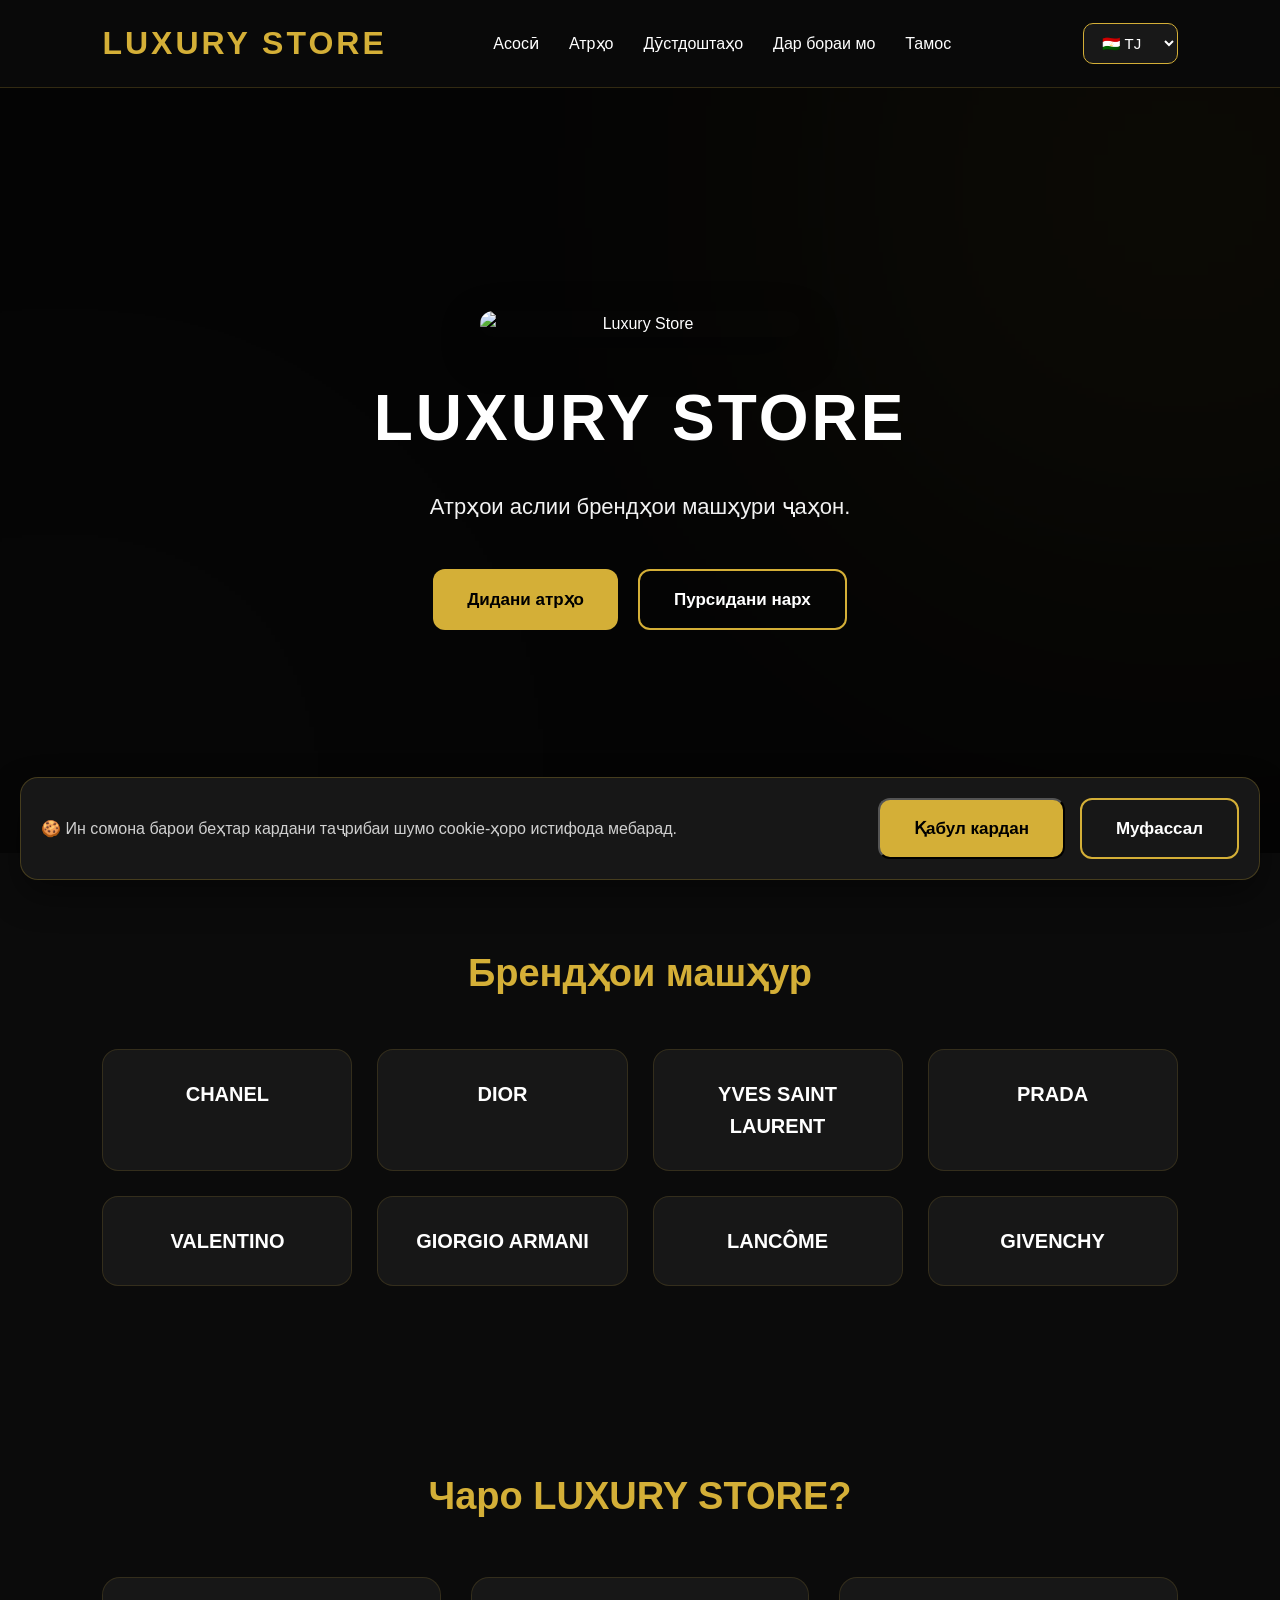
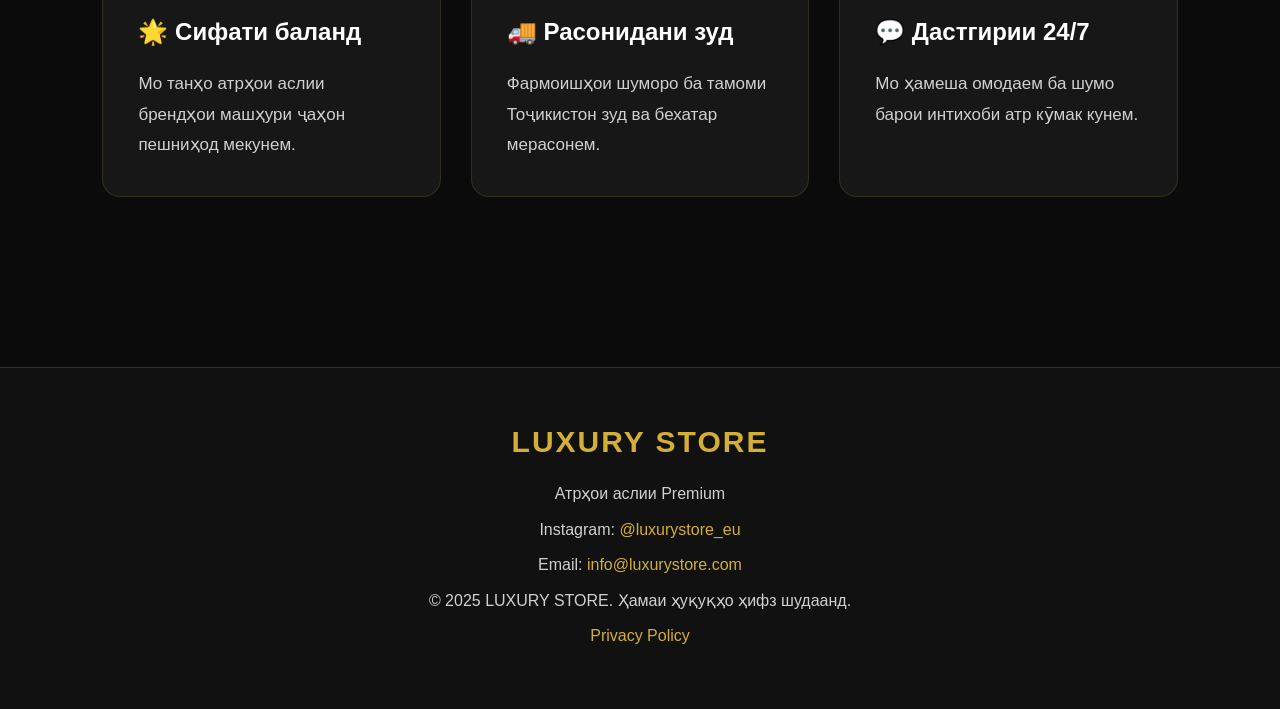
==== index.html @ d5d7edc0 "Update index.html" ====
<!DOCTYPE html>
<html lang="tg">

<head>
 <!-- Google tag (gtag.js) -->
<script async src="https://www.googletagmanager.com/gtag/js?id=G-QPQLWYE8CZ"></script>
<script>
  window.dataLayer = window.dataLayer || [];
  function gtag(){dataLayer.push(arguments);}
  gtag('js', new Date());

  gtag('config', 'G-QPQLWYE8CZ');
</script>
<meta charset="UTF-8">
<meta name="viewport" content="width=device-width, initial-scale=1.0">

<title>LUXURY STORE</title>

<meta name="description" content="Original Premium Perfumes">
<meta name="keywords" content="Perfume, Luxury, Chanel, Dior, YSL">

<link rel="stylesheet" href="style.css">

<link rel="manifest" href="manifest.json">
<meta name="theme-color" content="#000000">
</head>

<body>
<div id="installBanner">

<h2>📱 Install LUXURY STORE</h2>

<p>Install the app for faster access.</p>

<button id="installBtn">
Install
</button>

</div>
<header>

<div class="logo">

LUXURY STORE

</div>

<div class="menu-toggle" id="menu-toggle">

☰

</div>

<nav id="nav">

<a href="index.html" id="home">
Асосӣ
</a>

<a href="products.html" id="perfumes">
Атрҳо
</a>

<a href="favorites.html" id="favoritesLink">
 Favorites
</a>

<a href="#about" id="aboutLink">
Дар бораи мо
</a>

<a href="#contact" id="contactLink">
Тамос
</a>

</nav>

<div class="language-box">

<select id="language">

<option value="tj">🇹🇯 TJ</option>

<option value="ru">🇷🇺 RU</option>

<option value="en">🇬🇧 EN</option>

<option value="de">🇩🇪 DE</option>

</select>

</div>

</header>

<section class="hero">

<div class="hero-content">
<img src="images/hero.jpg"
     alt="Luxury Store"
     class="hero-image">
<h1 id="heroTitle">

LUXURY STORE

</h1>

<p id="heroText">

Атрҳои аслӣ аз брендҳои машҳури ҷаҳон.

</p>

<div class="hero-buttons">

<a href="products.html" class="btn" id="shop">

Дидани атрҳо

</a>

<a href="https://instagram.com/luxurystore_eu"

target="_blank"

class="btn2"

id="price">

Пурсидани нарх

</a>

</div>

</div>

</section>
<!-- =========================
     BRANDS
========================= -->

<section class="brands">

<h2 id="brands">
Брендҳои машҳур
</h2>

<div class="brand-grid">

<div>CHANEL</div>

<div>DIOR</div>

<div>YVES SAINT LAURENT</div>

<div>PRADA</div>

<div>VALENTINO</div>

<div>GIORGIO ARMANI</div>

<div>LANCÔME</div>

<div>GIVENCHY</div>

</div>

</section>

<!-- =========================
     ABOUT
========================= -->

<section id="about" class="about">

<h2 id="why">
Чаро LUXURY STORE?
</h2>

<div class="about-grid">

<div class="box">

<h3 id="quality">
🌟 Сифати баланд
</h3>

<p id="qualityText">
Мо танҳо атрҳои аслӣ аз брендҳои машҳури ҷаҳон пешниҳод мекунем.
</p>

</div>

<div class="box">

<h3 id="delivery">
🚚 Расонидани зуд
</h3>

<p id="deliveryText">
Фармоишҳоро ба тамоми Тоҷикистон бо суръат ва бехатарӣ мерасонем.
</p>

</div>

<div class="box">

<h3 id="support">
💬 Дастгирии 24/7
</h3>

<p id="supportText">
Мо ҳамеша омодаем ба ҳамаи саволҳои шумо ҷавоб диҳем ва дар интихоби атри мувофиқ кӯмак кунем.
</p>

</div>

</div>

</section>
<!-- =========================
     FOOTER
========================= -->

<footer id="contact">

<h2>LUXURY STORE</h2>

<p id="footerText">
Original Premium Perfumes
</p>

<p>

<span id="instagramLabel">
Instagram:
</span>

<a href="https://instagram.com/luxurystore_eu" target="_blank">
@luxurystore_eu
</a>

</p>

<p>

<span id="emailLabel">
Email:
</span>

<a href="mailto:info@luxurestore.com">
info@luxurystore.com
</a>

</p>

<p id="copyright">
© 2025 LUXURY STORE. All Rights Reserved.
</p>
<p>
<a href="privacy.html">
Privacy Policy
</a>
</p>
</footer>

<!-- =========================
     BACK TO TOP
========================= -->

<button id="topBtn" onclick="topFunction()">
↑
</button>

<!-- =========================
     COOKIES BANNER
========================= -->

<div id="cookieBanner" class="cookie-banner">

    <div class="cookie-text" id="cookiesText">
        🍪 This website uses cookies to improve your experience.
    </div>

    <div class="cookie-buttons">

        <button id="acceptCookies" class="btn">
            <span id="acceptCookiesText">Accept</span>
        </button>

        <a href="privacy.html" class="btn2" id="learnMore">
            Learn More
        </a>

    </div>

</div>

<!-- =========================
     JAVASCRIPT
========================= -->

<script src="languages.js"></script>
<script src="script.js"></script>

</body>
</html>
---- style.css ----
/* ===================================
   LUXURY STORE
   PREMIUM STYLE
=================================== */

*{
margin:0;
padding:0;
box-sizing:border-box;
}

html{
scroll-behavior:smooth;
}

body{
font-family:Arial,Helvetica,sans-serif;
background:#0b0b0b;
color:#fff;
line-height:1.6;
overflow-x:hidden;
}

/* ===================================
HEADER
=================================== */

header{
position:sticky;
top:0;
z-index:1000;
display:flex;
justify-content:space-between;
align-items:center;
padding:18px 8%;
background:rgba(10,10,10,.95);
backdrop-filter:blur(15px);
border-bottom:1px solid rgba(212,175,55,.2);
}

.logo{
font-size:32px;
font-weight:700;
letter-spacing:3px;
color:#d4af37;
user-select:none;
}

/* ===================================
NAVIGATION
=================================== */

nav{
display:flex;
align-items:center;
gap:30px;
}

nav a{
color:#fff;
text-decoration:none;
font-size:16px;
font-weight:500;
position:relative;
transition:.3s;
}

nav a:hover{
color:#d4af37;
}

nav a::after{
content:"";
position:absolute;
left:0;
bottom:-6px;
width:0;
height:2px;
background:#d4af37;
transition:.3s;
}

nav a:hover::after{
width:100%;
}

/* ===================================
LANGUAGE
=================================== */

.language-box{
margin-left:25px;
}

.language-box select{
background:#181818;
color:#fff;
border:1px solid #d4af37;
padding:10px 14px;
border-radius:10px;
cursor:pointer;
font-size:15px;
outline:none;
transition:.3s;
}

.language-box select:hover{
border-color:#f2c94c;
}

/* ===================================
MOBILE MENU
=================================== */

.menu-toggle{
display:none;
font-size:30px;
cursor:pointer;
color:#d4af37;
user-select:none;
}

/* ===================================
HERO
=================================== */
.hero{
position:relative;
display:flex;
justify-content:center;
align-items:center;
text-align:center;
min-height:85vh;
padding:120px 8%;
overflow:hidden;

background:
linear-gradient(rgba(0,0,0,.65),rgba(0,0,0,.65)),
url("images/hero.jpg");

background-size:cover;
background-position:center;
background-repeat:no-repeat;
}

.hero-content{
position:relative;
z-index:2;
max-width:900px;
}

.hero h1{
font-size:64px;
letter-spacing:3px;
margin-bottom:20px;
color:#fff;
}

.hero p{
font-size:22px;
color:#f2f2f2;
margin-bottom:45px;
}
.hero-buttons{
display:flex;
justify-content:center;
gap:20px;
flex-wrap:wrap;
}

/* ===================================
BUTTONS
=================================== */

.btn,
.btn2{
display:inline-flex;
justify-content:center;
align-items:center;
padding:15px 34px;
border-radius:12px;
font-size:17px;
font-weight:bold;
text-decoration:none;
transition:.35s;
}

.btn{
background:#d4af37;
color:#000;
}

.btn:hover{
background:#f2c94c;
transform:translateY(-4px);
}

.btn2{
background:transparent;
border:2px solid #d4af37;
color:#fff;
}

.btn2:hover{
background:#d4af37;
color:#000;
transform:translateY(-4px);
}

.hero::before{
content:"";
position:absolute;
width:520px;
height:520px;
background:#d4af37;
filter:blur(220px);
opacity:.08;
top:-160px;
right:-160px;
}

.hero::after{
content:"";
position:absolute;
width:460px;
height:460px;
background:#ffffff;
filter:blur(250px);
opacity:.03;
bottom:-170px;
left:-170px;
}
/* ===================================
BRANDS
=================================== */

.brands{
padding:90px 8%;
text-align:center;
}

.brands h2{
font-size:38px;
margin-bottom:45px;
color:#d4af37;
}

.brand-grid{
display:grid;
grid-template-columns:repeat(4,1fr);
gap:25px;
}

.brand-grid div{
background:#171717;
border:1px solid rgba(212,175,55,.15);
padding:28px;
border-radius:16px;
font-size:20px;
font-weight:bold;
transition:.35s;
}

.brand-grid div:hover{
transform:translateY(-8px);
border-color:#d4af37;
box-shadow:0 12px 30px rgba(212,175,55,.18);
}

/* ===================================
ABOUT
=================================== */

.about{
padding:90px 8%;
}

.about h2{
text-align:center;
font-size:38px;
margin-bottom:50px;
color:#d4af37;
}

.about-grid{
display:grid;
grid-template-columns:repeat(3,1fr);
gap:30px;
}

.box{
background:#171717;
border:1px solid rgba(212,175,55,.15);
padding:35px;
border-radius:18px;
transition:.35s;
}

.box:hover{
transform:translateY(-8px);
border-color:#d4af37;
box-shadow:0 12px 30px rgba(212,175,55,.18);
}

.box h3{
font-size:24px;
margin-bottom:18px;
}

.box p{
font-size:17px;
line-height:1.8;
color:#d0d0d0;
}

/* ===================================
PRODUCTS
=================================== */

.hero-small{
padding:80px 8% 40px;
text-align:center;
}

.hero-small h1{
font-size:52px;
margin-bottom:15px;
}

.hero-small p{
font-size:20px;
color:#d0d0d0;
}

.products{
max-width:1500px;
margin:60px auto;
padding:0 8%;
display:grid;
grid-template-columns:repeat(3,1fr);
gap:35px;
}

.product{
background:#171717;
border:1px solid rgba(212,175,55,.18);
border-radius:20px;
overflow:hidden;
display:flex;
flex-direction:column;
transition:.35s;
position:relative;
}
.product::before{

content:"";

position:absolute;

top:0;
left:-100%;

width:100%;
height:100%;

background:linear-gradient(
90deg,
transparent,
rgba(212,175,55,.18),
transparent
);

transition:.7s;

pointer-events:none;

}

.product:hover{
transform:translateY(-8px);
border-color:#d4af37;
box-shadow:0 15px 35px rgba(212,175,55,.22);
}
.product:hover::before{
left:100%;
}

.product img{
width:100%;
aspect-ratio:3/4;
object-fit:cover;
display:block;
transition:.4s;
}
.favorite{

position:absolute;
top:15px;
right:15px;

width:42px;
height:42px;

display:flex;
justify-content:center;
align-items:center;

background:rgba(0,0,0,.65);
backdrop-filter:blur(8px);

border:1px solid rgba(212,175,55,.3);
border-radius:50%;

font-size:24px;
color:#fff;

cursor:pointer;

transition:.3s;

user-select:none;

z-index:10;

}

.favorite:hover{
    background:#d4af37;
    color:#000;
    transform:scale(1.15);
}

.favorite:active{
    transform:scale(.9);
}

.favorite.active{

background:#d4af37;
color:#000;

}
.product:hover img{
transform:scale(1.04);
}

.product h2{

padding:22px 20px 10px;

font-size:27px;

font-weight:700;

color:#d4af37;

text-align:center;

letter-spacing:1px;

}

.product p{

padding:0 20px;

margin-top:5px;

margin-bottom:10px;

text-align:center;

font-size:17px;

color:#bfbfbf;

flex:1;

}

.product .btn{

margin:20px;

width:calc(100% - 40px);

border-radius:12px;

font-size:16px;

font-weight:bold;

}
/* ===================================
FOOTER
=================================== */

footer{
margin-top:80px;
padding:50px 8%;
background:#111;
text-align:center;
border-top:1px solid rgba(212,175,55,.2);
}

footer h2{
font-size:30px;
color:#d4af37;
margin-bottom:15px;
letter-spacing:2px;
}

footer p{
margin:10px 0;
color:#d0d0d0;
}

footer a{
color:#d4af37;
text-decoration:none;
transition:.3s;
}

footer a:hover{
color:#f2c94c;
}

/* ===================================
BACK TO TOP
=================================== */

#topBtn{
position:fixed;
right:25px;
bottom:25px;
display:none;
justify-content:center;
align-items:center;
width:52px;
height:52px;
border:none;
border-radius:50%;
background:#d4af37;
color:#000;
font-size:22px;
font-weight:bold;
cursor:pointer;
box-shadow:0 8px 20px rgba(0,0,0,.35);
transition:.3s;
z-index:999;
}

#topBtn:hover{
background:#f2c94c;
transform:translateY(-4px);
}

/* ===================================
ANIMATION
=================================== */

.box,
.product,
.brand-grid div{
opacity:0;
transform:translateY(40px);
transition:.6s;
}

.show{
opacity:1 !important;
transform:translateY(0) !important;
}

/* ===================================
TABLET
=================================== */

@media (max-width:992px){

.hero h1{
font-size:48px;
}

.hero p{
font-size:20px;
}

.brand-grid{
grid-template-columns:repeat(2,1fr);
}

.about-grid{
grid-template-columns:1fr;
}

.products{
grid-template-columns:repeat(2,1fr);
}

}

/* ===================================
MOBILE
=================================== */

@media (max-width:768px){

header{
padding:18px 5%;
flex-wrap:wrap;
}

.menu-toggle{
display:block;
}

nav{
display:none;
width:100%;
margin-top:20px;
flex-direction:column;
gap:18px;
}

nav.active{
display:flex;
}

.language-box{
width:100%;
margin:15px 0 0;
}

.language-box select{
width:100%;
}

.hero{
padding:90px 5%;
min-height:70vh;
}

.hero h1{
font-size:38px;
}

.hero p{
font-size:18px;
}

.hero-buttons{
flex-direction:column;
}

.btn,
.btn2{
width:100%;
}

.brand-grid{
grid-template-columns:1fr;
}

.products{
grid-template-columns:1fr;
padding:0 5%;
}

.hero-small{
padding:60px 5% 30px;
}

.hero-small h1{
font-size:36px;
}

.hero-small p{
font-size:18px;
}

.logo{
font-size:26px;
}

}
/* ===================================
COOKIES BANNER
=================================== */

.cookie-banner{

position:fixed;
left:20px;
right:20px;
bottom:20px;

background:#171717;
border:1px solid rgba(212,175,55,.25);
border-radius:18px;

padding:20px;

display:none;
justify-content:space-between;
align-items:center;
gap:20px;

z-index:2000;

box-shadow:0 15px 35px rgba(0,0,0,.4);

}

.cookie-text{

font-size:16px;
color:#d0d0d0;

}

.cookie-buttons{

display:flex;
gap:15px;
flex-wrap:wrap;

}

@media(max-width:768px){

.cookie-banner{

flex-direction:column;
text-align:center;

}

.cookie-buttons{

width:100%;
justify-content:center;

}

}
.remove-animation{
    opacity:0;
    transform:scale(.8);
    transition:.35s;
}
/* Install Banner */

#installBanner{
position:fixed;
bottom:20px;
left:50%;
transform:translateX(-50%);
width:90%;
max-width:380px;
background:#111;
color:#fff;
padding:18px;
border-radius:18px;
text-align:center;
display:none;
z-index:9999;
box-shadow:0 10px 30px rgba(0,0,0,.4);
}

#installBanner h2{
margin-bottom:8px;
font-size:22px;
}

#installBanner p{
margin-bottom:15px;
font-size:15px;
}

#installBtn{
background:#d4af37;
color:#000;
border:none;
padding:12px 25px;
border-radius:10px;
cursor:pointer;
font-weight:bold;
font-size:16px;
}
.hero-image{
    width:320px;
    max-width:90%;
    display:block;
    margin:0 auto 30px;
    border-radius:20px;
    box-shadow:0 15px 40px rgba(0,0,0,.45);
}
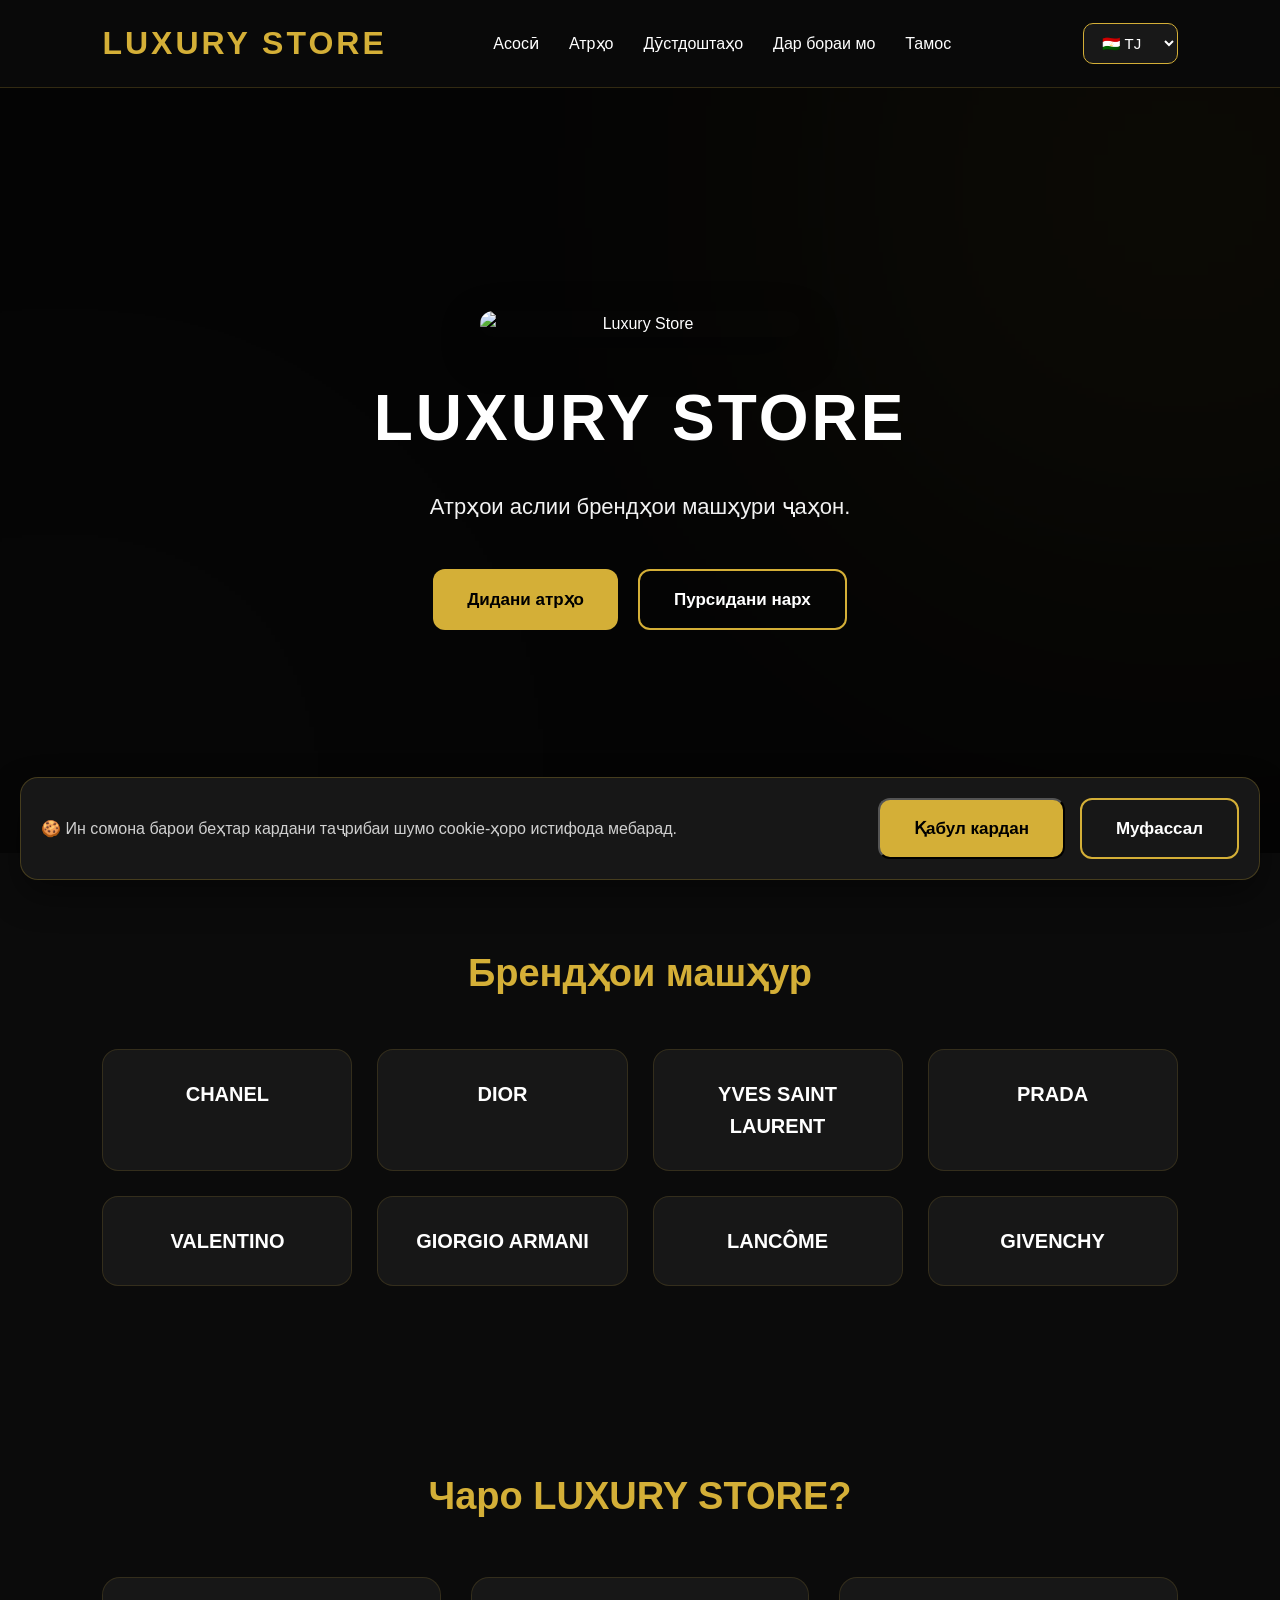
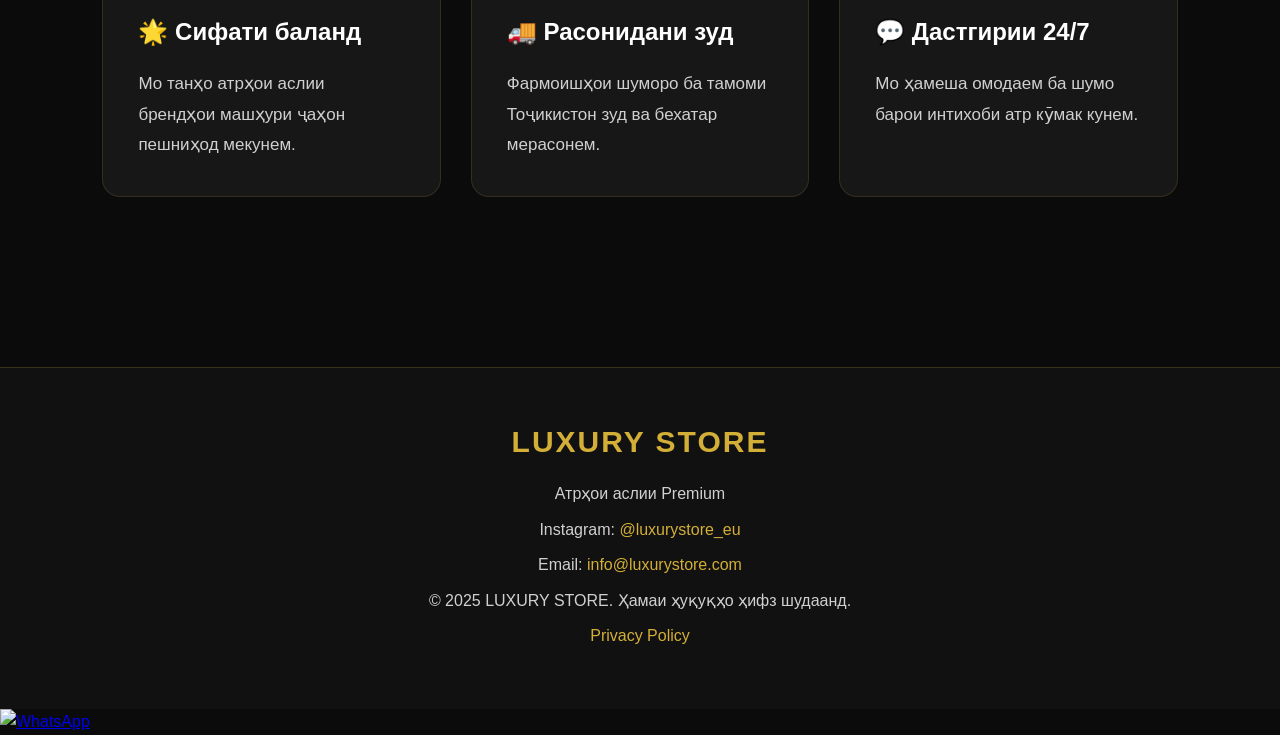
==== commit 4ae7da88: "Update index.html" ====
--- a/index.html
+++ b/index.html
@@ -303,6 +303,13 @@
 
 <script src="languages.js"></script>
 <script src="script.js"></script>
-
+<a href="https://wa.me/+4917662755525"
+class="whatsapp-button"
+target="_blank"
+aria-label="WhatsApp Business">
+
+<img src="images/whatsapp.png" alt="WhatsApp">
+
+</a>
 </body>
 </html>
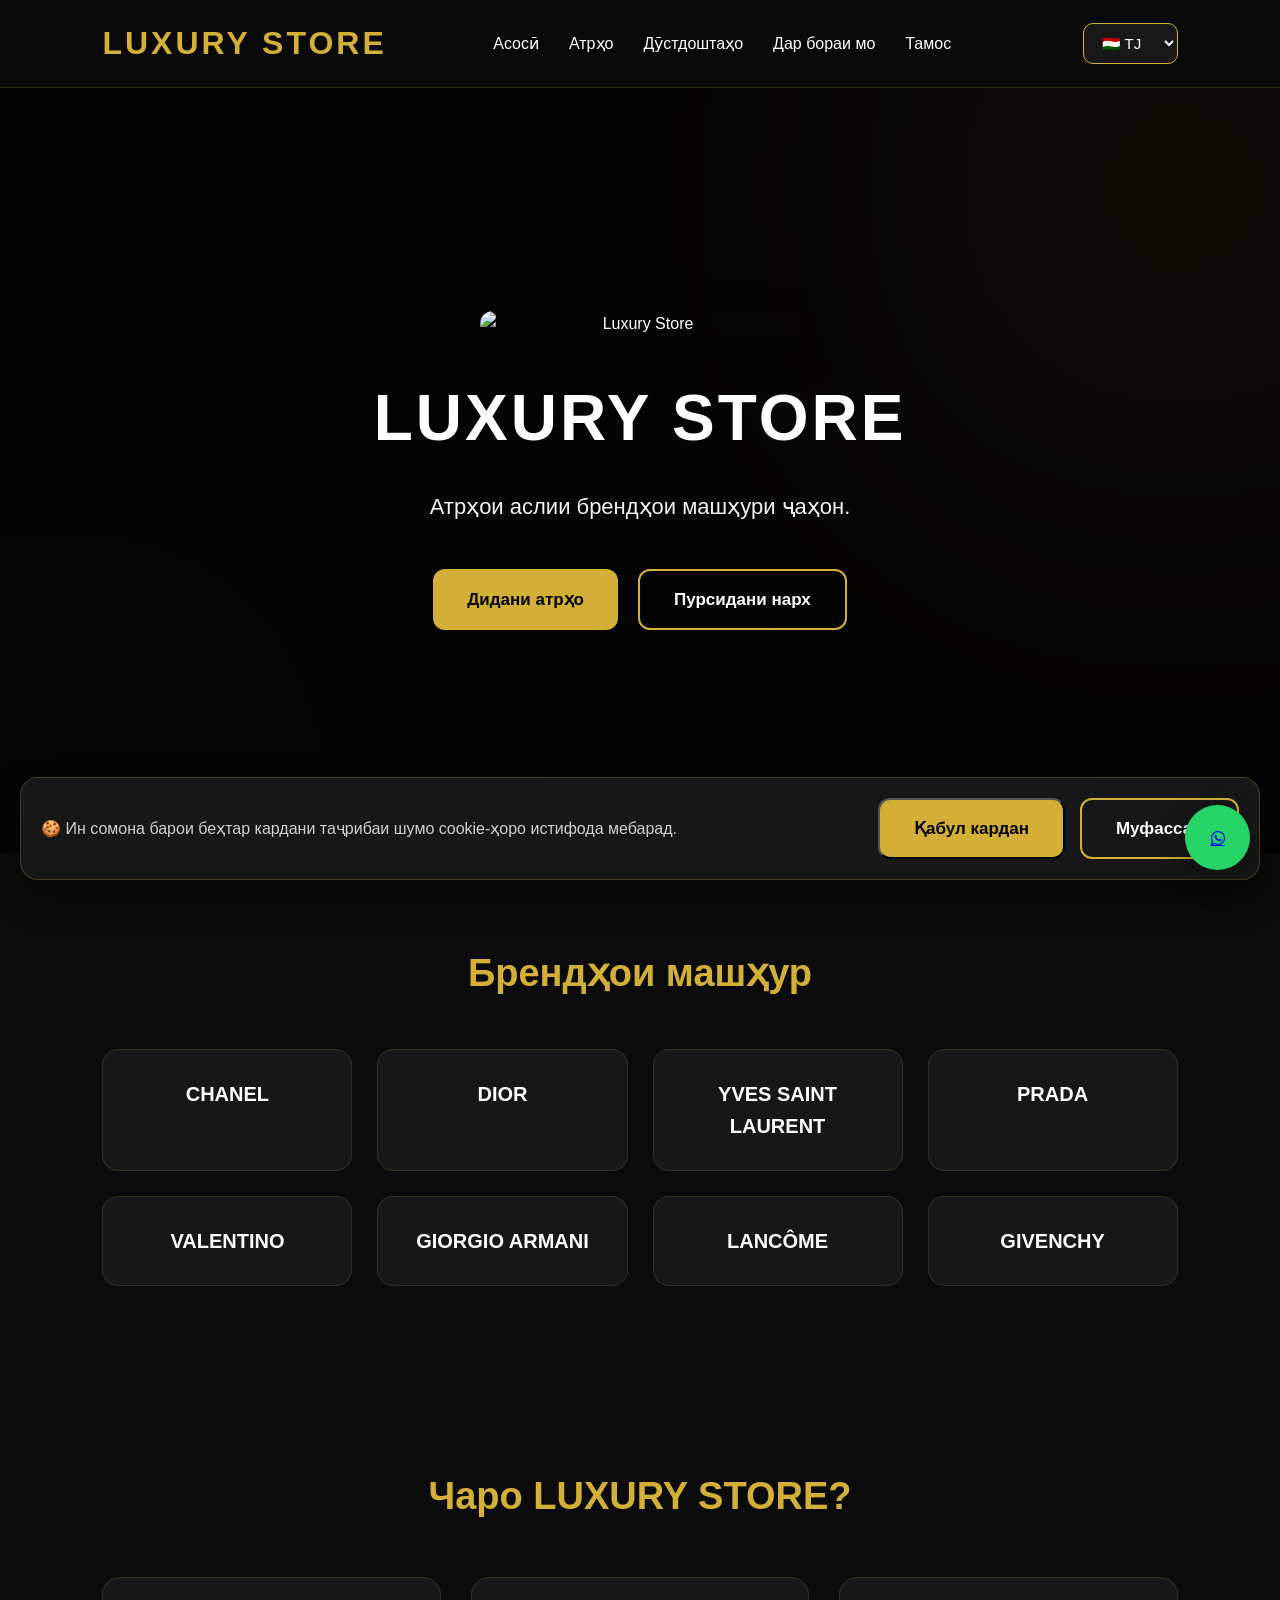
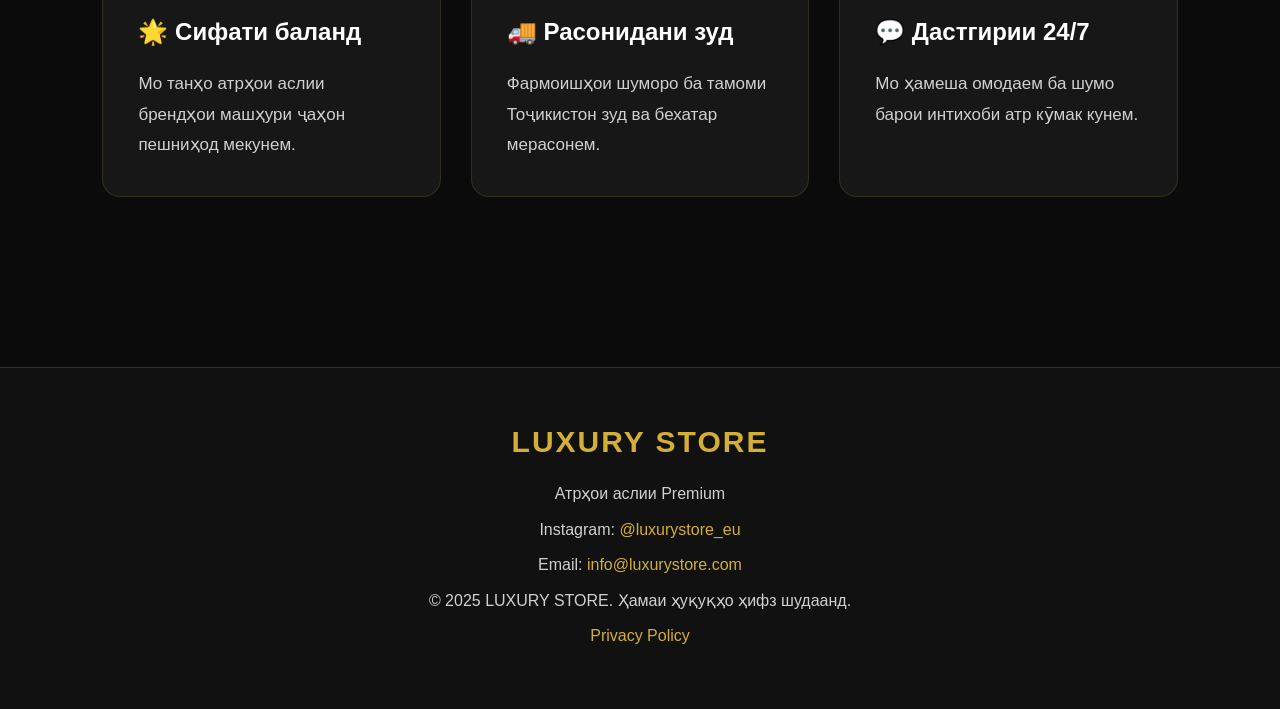
==== commit 96564dd6: "Update index.html" ====
--- a/index.html
+++ b/index.html
@@ -20,7 +20,7 @@
 <meta name="keywords" content="Perfume, Luxury, Chanel, Dior, YSL">
 
 <link rel="stylesheet" href="style.css">
-
+<link rel="stylesheet" href="https://cdnjs.cloudflare.com/ajax/libs/font-awesome/6.7.2/css/all.min.css">
 <link rel="manifest" href="manifest.json">
 <meta name="theme-color" content="#000000">
 </head>
@@ -303,13 +303,15 @@
 
 <script src="languages.js"></script>
 <script src="script.js"></script>
-<a href="https://wa.me/+4917662755525"
+
+<a href="https://wa.me/4917662755525"
 class="whatsapp-button"
 target="_blank"
 aria-label="WhatsApp Business">
 
-<img src="images/whatsapp.png" alt="WhatsApp">
-
-</a>
+<i class="fa-brands fa-whatsapp"></i>
+
+</a>
+
 </body>
 </html>
--- a/style.css
+++ b/style.css
@@ -795,3 +795,27 @@
     border-radius:20px;
     box-shadow:0 15px 40px rgba(0,0,0,.45);
 }
+.whatsapp-button{
+position:fixed;
+bottom:30px;
+right:30px;
+width:65px;
+height:65px;
+border-radius:50%;
+background:#25D366;
+display:flex;
+justify-content:center;
+align-items:center;
+box-shadow:0 10px 30px rgba(0,0,0,.35);
+z-index:9999;
+transition:.3s;
+}
+
+.whatsapp-button:hover{
+transform:scale(1.1);
+}
+
+.whatsapp-button img{
+width:36px;
+height:36px;
+}
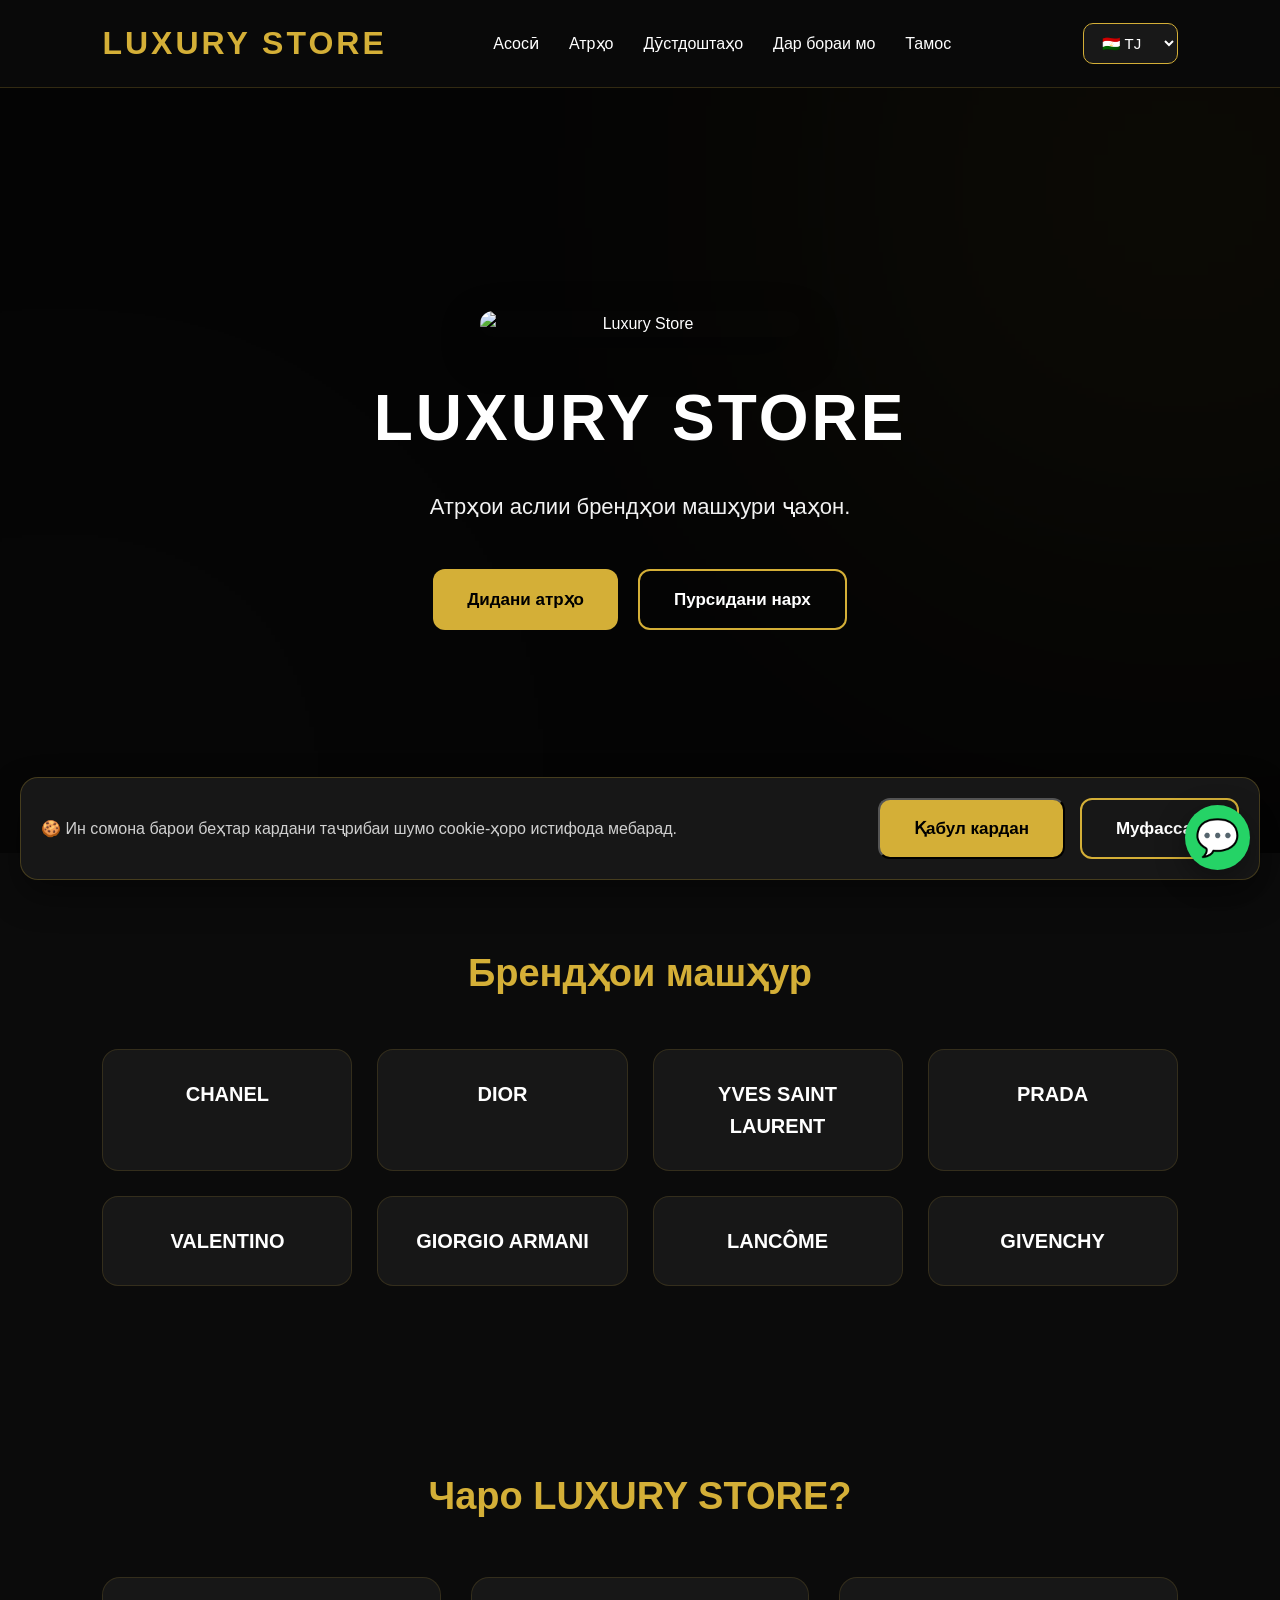
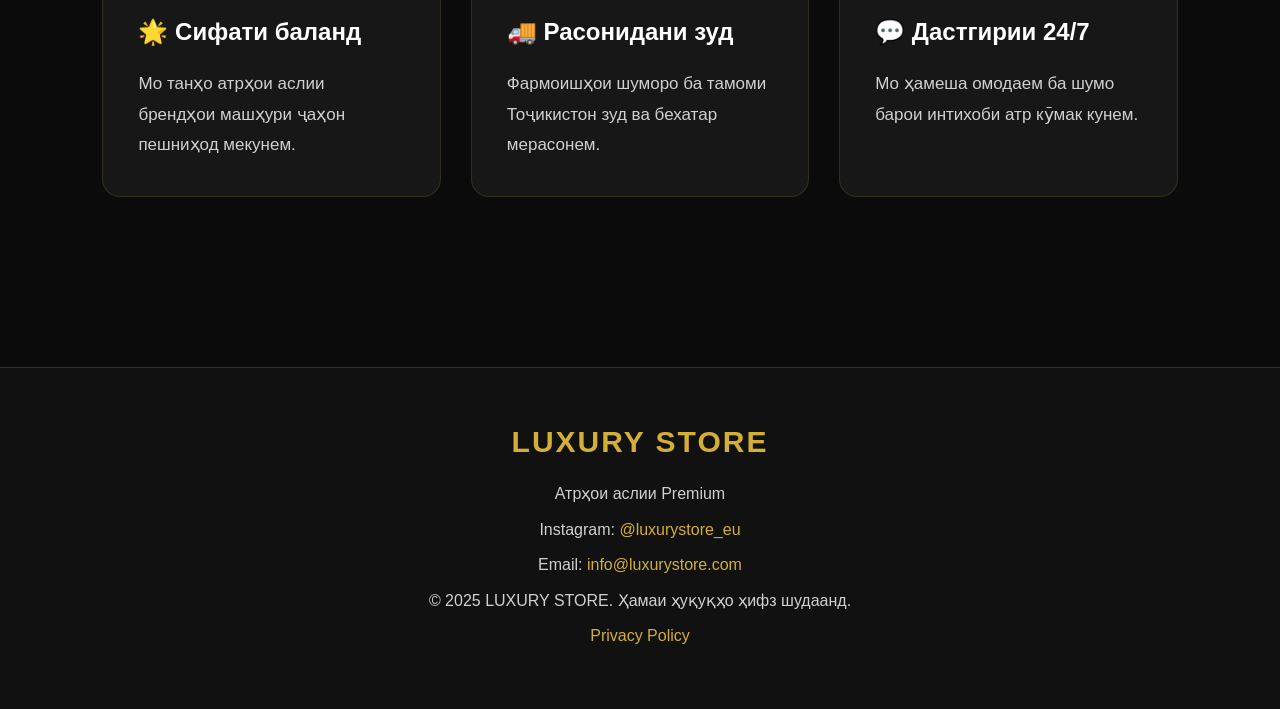
==== commit 635fff4f: "Update index.html" ====
--- a/index.html
+++ b/index.html
@@ -309,7 +309,7 @@
 target="_blank"
 aria-label="WhatsApp Business">
 
-<i class="fa-brands fa-whatsapp"></i>
+💬
 
 </a>
 
--- a/style.css
+++ b/style.css
@@ -806,6 +806,9 @@
 display:flex;
 justify-content:center;
 align-items:center;
+text-decoration:none;
+color:#fff;
+font-size:36px;
 box-shadow:0 10px 30px rgba(0,0,0,.35);
 z-index:9999;
 transition:.3s;
@@ -814,8 +817,3 @@
 .whatsapp-button:hover{
 transform:scale(1.1);
 }
-
-.whatsapp-button img{
-width:36px;
-height:36px;
-}
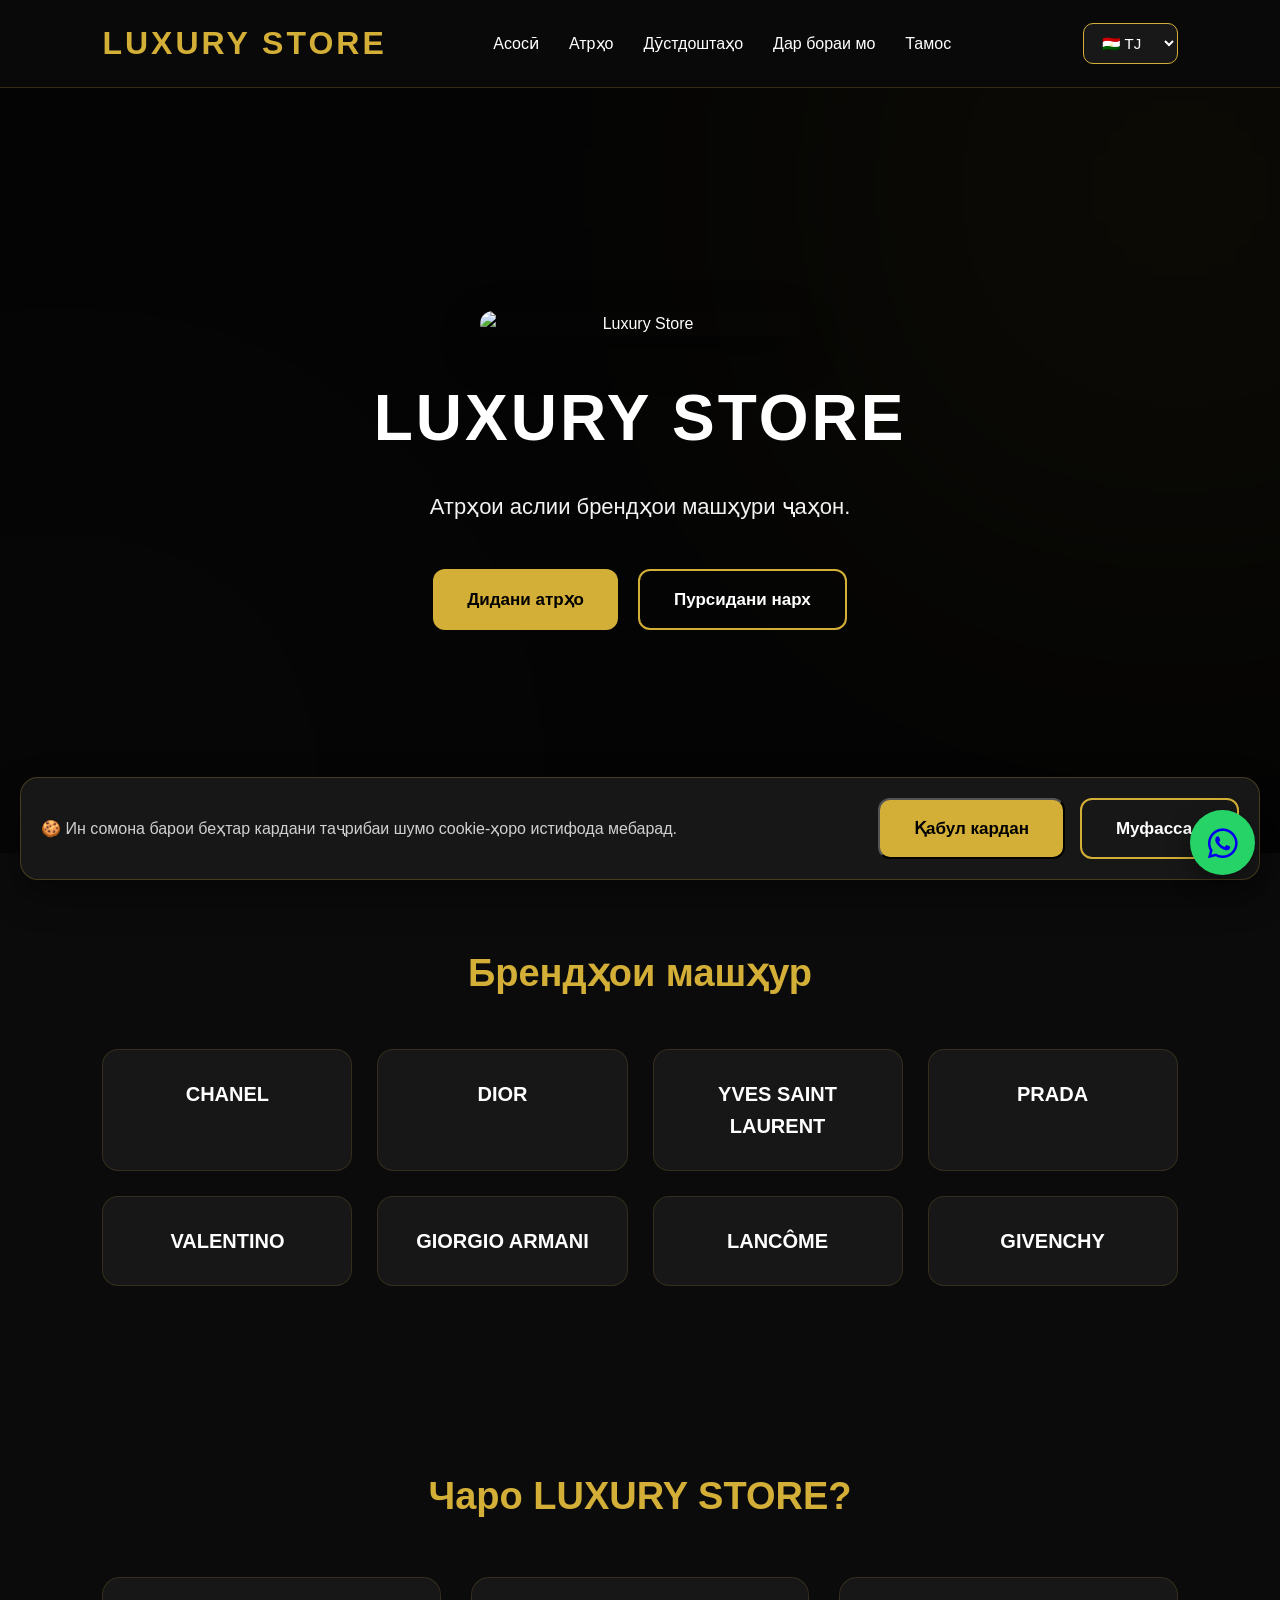
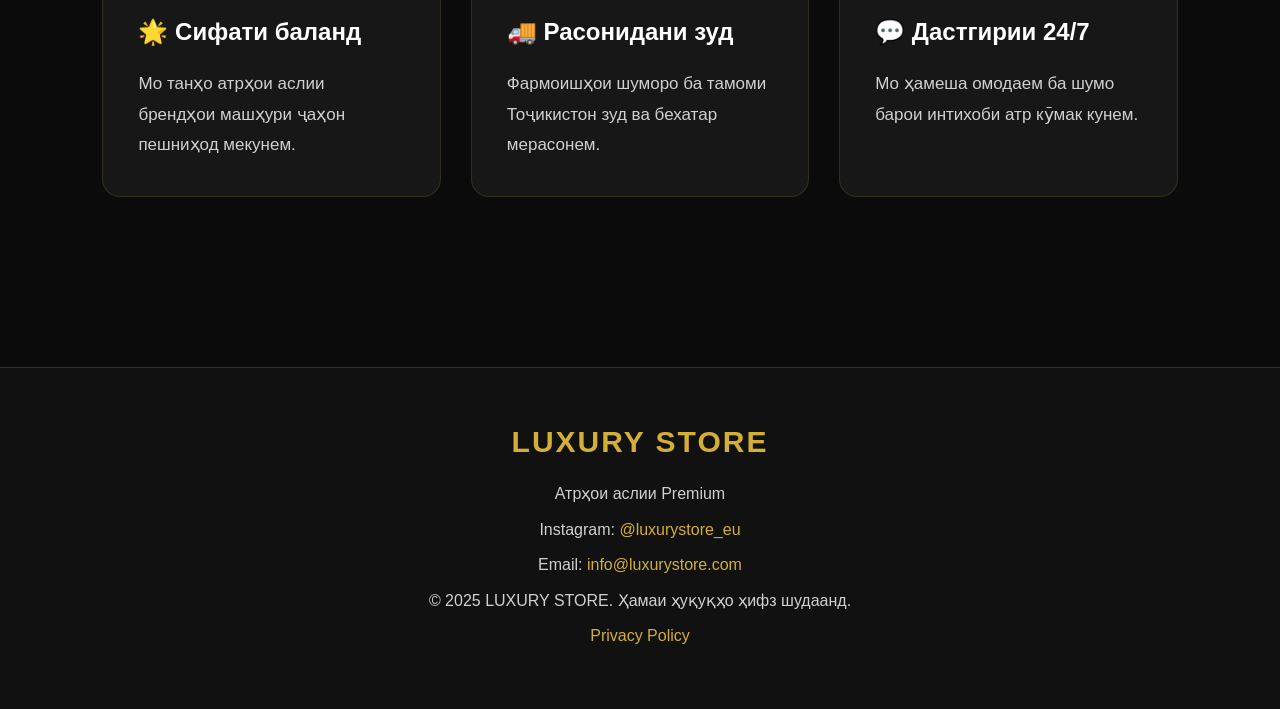
==== commit 2372c748: "Update index.html" ====
--- a/index.html
+++ b/index.html
@@ -305,12 +305,10 @@
 <script src="script.js"></script>
 
 <a href="https://wa.me/4917662755525"
-class="whatsapp-button"
-target="_blank"
-aria-label="WhatsApp Business">
-
-💬
-
+   class="whatsapp-button"
+   target="_blank"
+   aria-label="WhatsApp">
+   <i class="fa-brands fa-whatsapp"></i>
 </a>
 
 </body>
--- a/style.css
+++ b/style.css
@@ -796,24 +796,23 @@
     box-shadow:0 15px 40px rgba(0,0,0,.45);
 }
 .whatsapp-button{
-position:fixed;
-bottom:30px;
-right:30px;
-width:65px;
-height:65px;
-border-radius:50%;
-background:#25D366;
-display:flex;
-justify-content:center;
-align-items:center;
-text-decoration:none;
-color:#fff;
-font-size:36px;
-box-shadow:0 10px 30px rgba(0,0,0,.35);
-z-index:9999;
-transition:.3s;
+    position:fixed;
+    bottom:25px;
+    right:25px;
+    width:65px;
+    height:65px;
+    background:#25D366;
+    border-radius:50%;
+    display:flex;
+    justify-content:center;
+    align-items:center;
+    text-decoration:none;
+    font-size:34px;
+    z-index:99999;
+    box-shadow:0 10px 25px rgba(0,0,0,.35);
+    transition:0.3s;
 }
 
 .whatsapp-button:hover{
-transform:scale(1.1);
-}
+    transform:scale(1.1);
+}
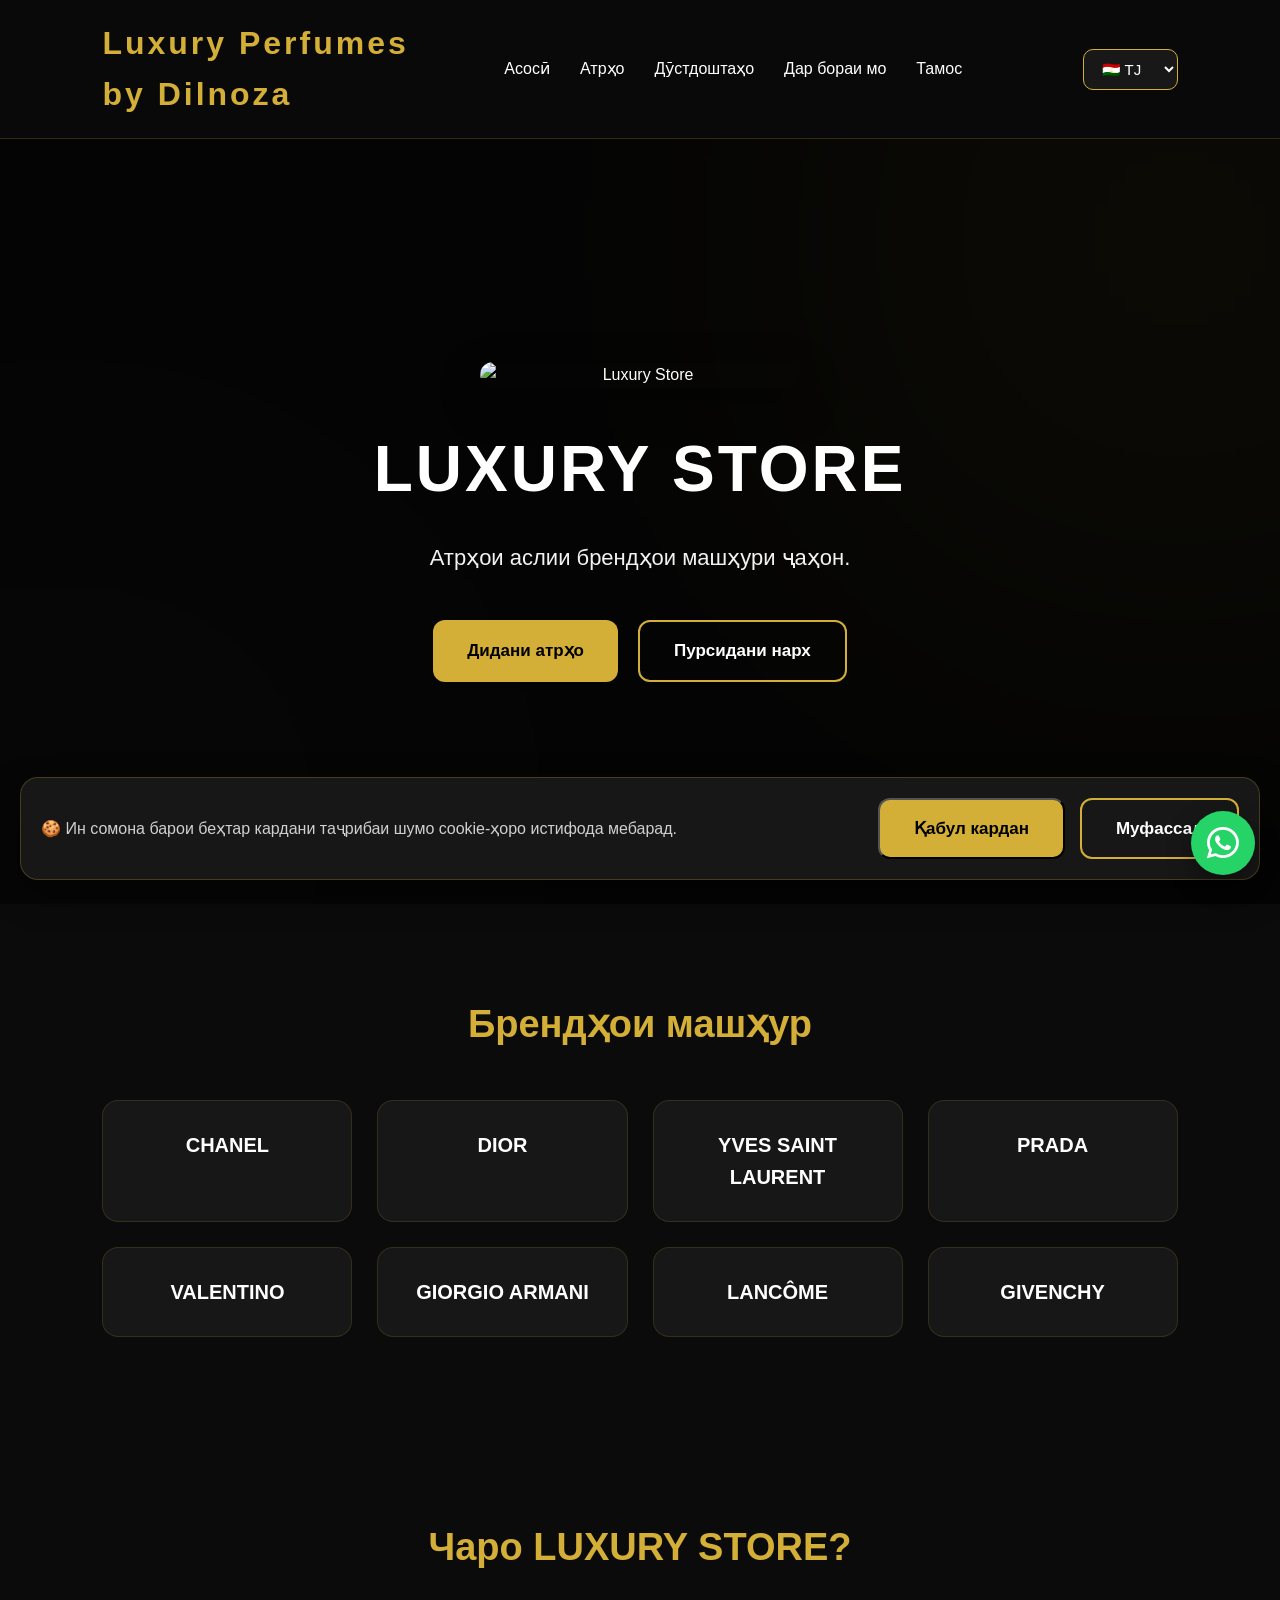
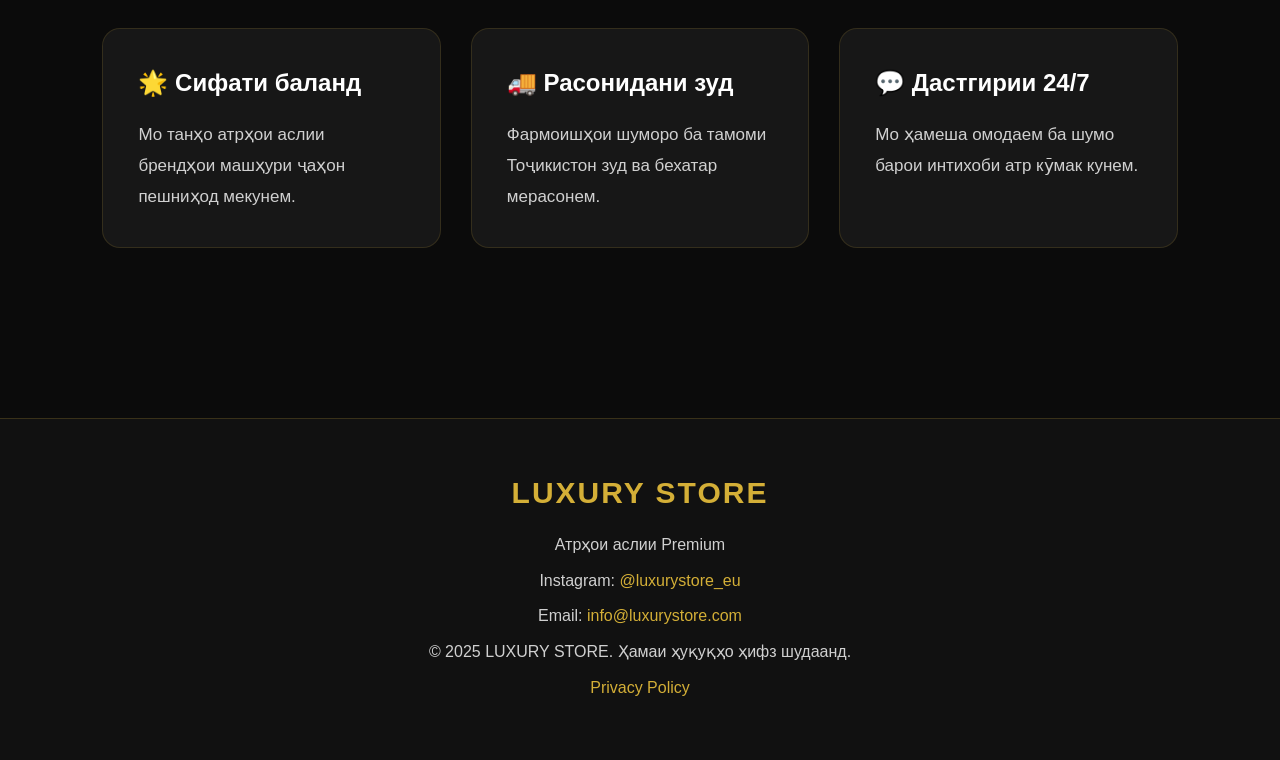
==== commit a29b7d57: "Update index.html" ====
--- a/index.html
+++ b/index.html
@@ -1,7 +1,7 @@
 <!DOCTYPE html>
 <html lang="tg">
 
-<head>
+<head> 
  <!-- Google tag (gtag.js) -->
 <script async src="https://www.googletagmanager.com/gtag/js?id=G-QPQLWYE8CZ"></script>
 <script>
@@ -20,6 +20,7 @@
 <meta name="keywords" content="Perfume, Luxury, Chanel, Dior, YSL">
 
 <link rel="stylesheet" href="style.css">
+<link href="https://fonts.googleapis.com/css2?family=Cinzel:wght@600;700&display=swap" rel="stylesheet">
 <link rel="stylesheet" href="https://cdnjs.cloudflare.com/ajax/libs/font-awesome/6.7.2/css/all.min.css">
 <link rel="manifest" href="manifest.json">
 <meta name="theme-color" content="#000000">
@@ -41,7 +42,7 @@
 
 <div class="logo">
 
-LUXURY STORE
+Luxury Perfumes<br>by Dilnoza
 
 </div>
 
@@ -101,10 +102,9 @@
      class="hero-image">
 <h1 id="heroTitle">
 
-LUXURY STORE
+Luxury Perfumes<br>by Dilnoza
 
 </h1>
-
 <p id="heroText">
 
 Атрҳои аслӣ аз брендҳои машҳури ҷаҳон.
@@ -130,8 +130,6 @@
 Пурсидани нарх
 
 </a>
-
-</div>
 
 </div>
 
--- a/style.css
+++ b/style.css
@@ -796,23 +796,37 @@
     box-shadow:0 15px 40px rgba(0,0,0,.45);
 }
 .whatsapp-button{
-    position:fixed;
-    bottom:25px;
-    right:25px;
-    width:65px;
-    height:65px;
-    background:#25D366;
-    border-radius:50%;
-    display:flex;
-    justify-content:center;
-    align-items:center;
-    text-decoration:none;
-    font-size:34px;
-    z-index:99999;
-    box-shadow:0 10px 25px rgba(0,0,0,.35);
-    transition:0.3s;
+position:fixed;
+bottom:25px;
+right:25px;
+width:64px;
+height:64px;
+border-radius:50%;
+background:#25D366;
+display:flex;
+justify-content:center;
+align-items:center;
+color:#fff;
+font-size:36px;
+text-decoration:none;
+box-shadow:0 10px 25px rgba(0,0,0,.35);
+z-index:99999;
+transition:.3s;
+animation:whatsappPulse 2s infinite;
 }
 
 .whatsapp-button:hover{
-    transform:scale(1.1);
-}
+transform:scale(1.12);
+}
+
+@keyframes whatsappPulse{
+0%{
+box-shadow:0 0 0 0 rgba(37,211,102,.6);
+}
+70%{
+box-shadow:0 0 0 18px rgba(37,211,102,0);
+}
+100%{
+box-shadow:0 0 0 0 rgba(37,211,102,0);
+}
+}
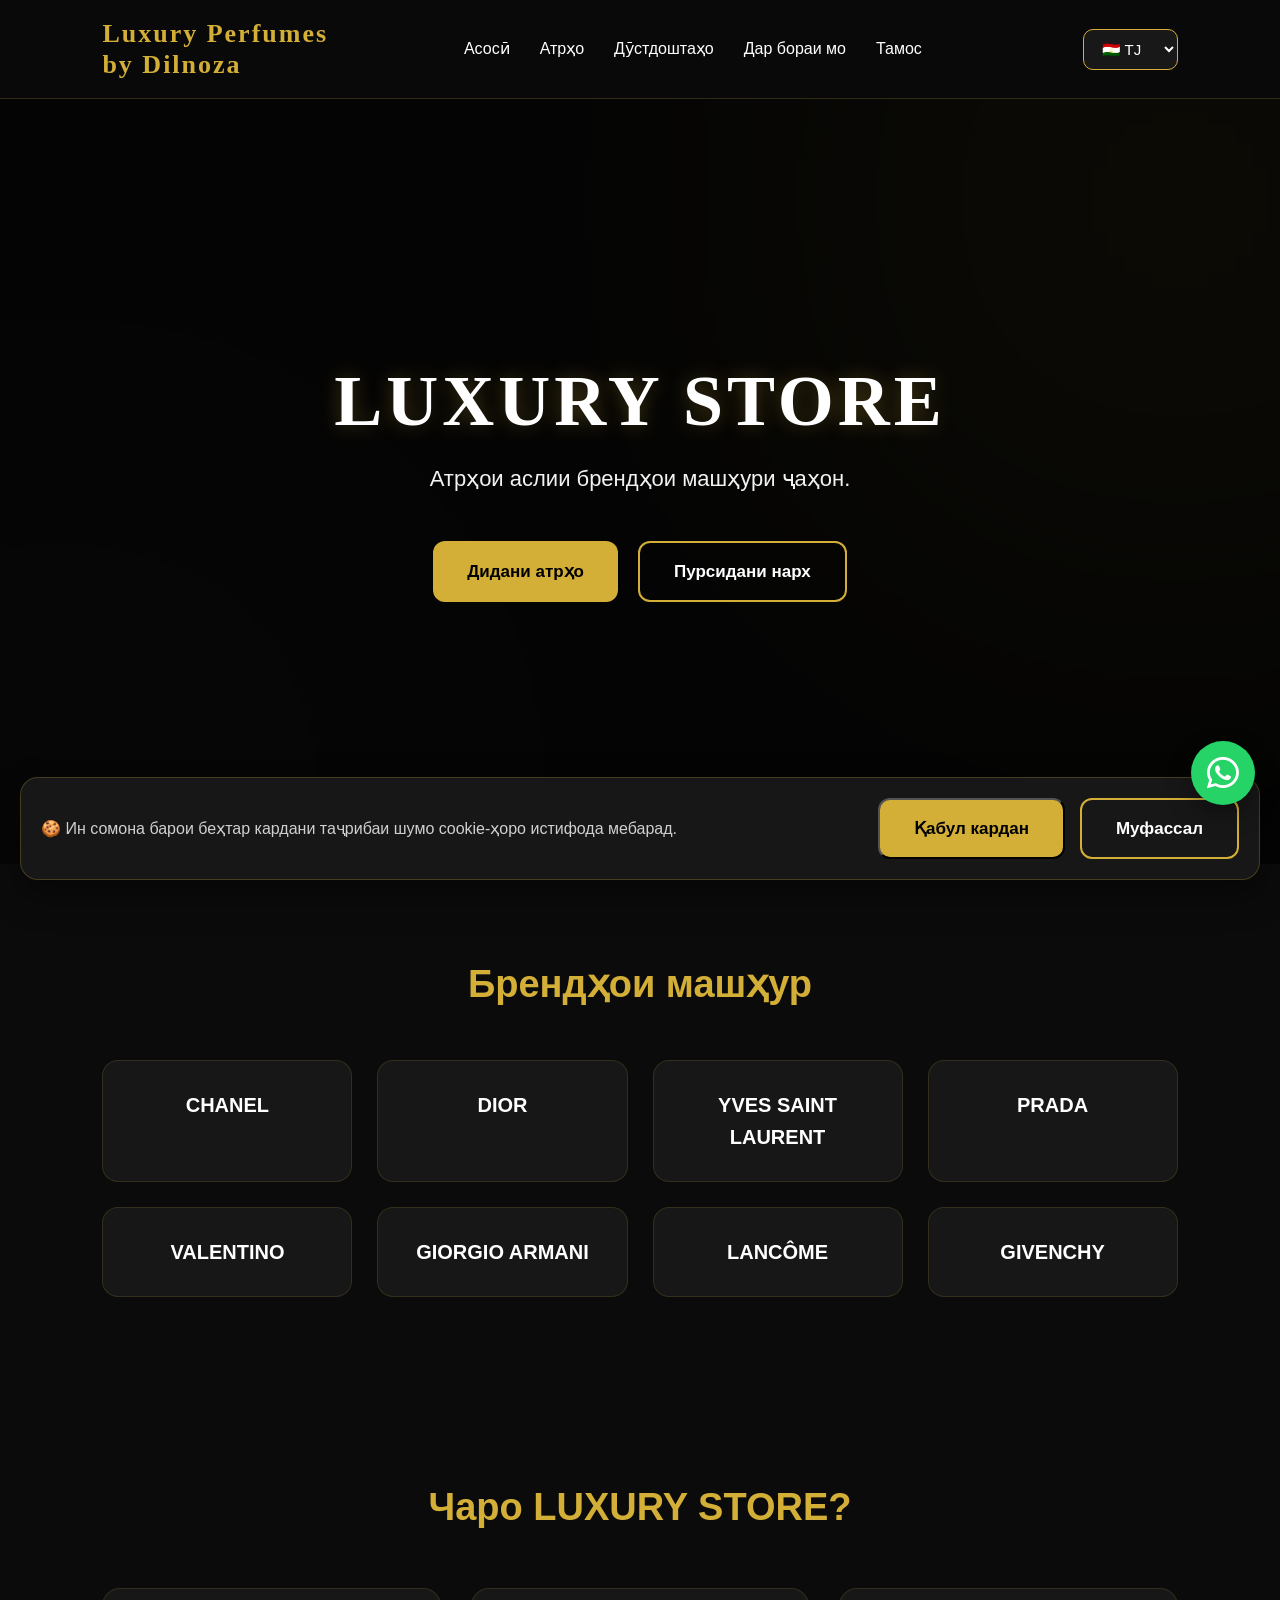
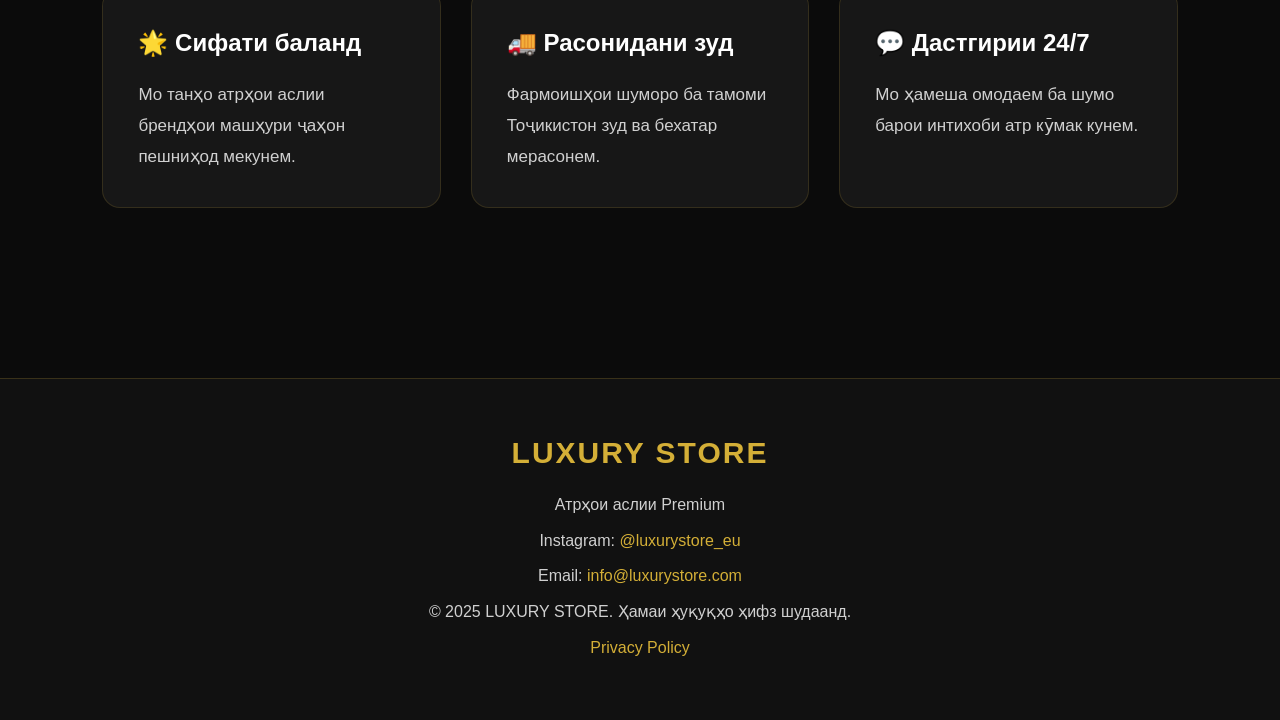
==== commit 42b643d5: "Update index.html" ====
--- a/index.html
+++ b/index.html
@@ -97,9 +97,6 @@
 <section class="hero">
 
 <div class="hero-content">
-<img src="images/hero.jpg"
-     alt="Luxury Store"
-     class="hero-image">
 <h1 id="heroTitle">
 
 Luxury Perfumes<br>by Dilnoza
--- a/style.css
+++ b/style.css
@@ -39,9 +39,11 @@
 }
 
 .logo{
-font-size:32px;
+font-family:"Cinzel",serif;
+font-size:26px;
 font-weight:700;
-letter-spacing:3px;
+line-height:1.2;
+letter-spacing:2px;
 color:#d4af37;
 user-select:none;
 }
@@ -149,10 +151,13 @@
 }
 
 .hero h1{
-font-size:64px;
-letter-spacing:3px;
+font-family:"Cinzel",serif;
+font-size:72px;
+letter-spacing:4px;
+line-height:1.1;
 margin-bottom:20px;
 color:#fff;
+text-shadow:0 0 20px rgba(212,175,55,.3);
 }
 
 .hero p{
@@ -529,8 +534,9 @@
 =================================== */
 
 #topBtn{
-position:fixed;
 right:25px;
+bottom:20px;
+}
 bottom:25px;
 display:none;
 justify-content:center;
@@ -791,13 +797,14 @@
     width:320px;
     max-width:90%;
     display:block;
-    margin:0 auto 30px;
+    margin:0 auto 30px;   
     border-radius:20px;
     box-shadow:0 15px 40px rgba(0,0,0,.45);
 }
 .whatsapp-button{
 position:fixed;
-bottom:25px;
+bottom:95px;
+right:25px;
 right:25px;
 width:64px;
 height:64px;
